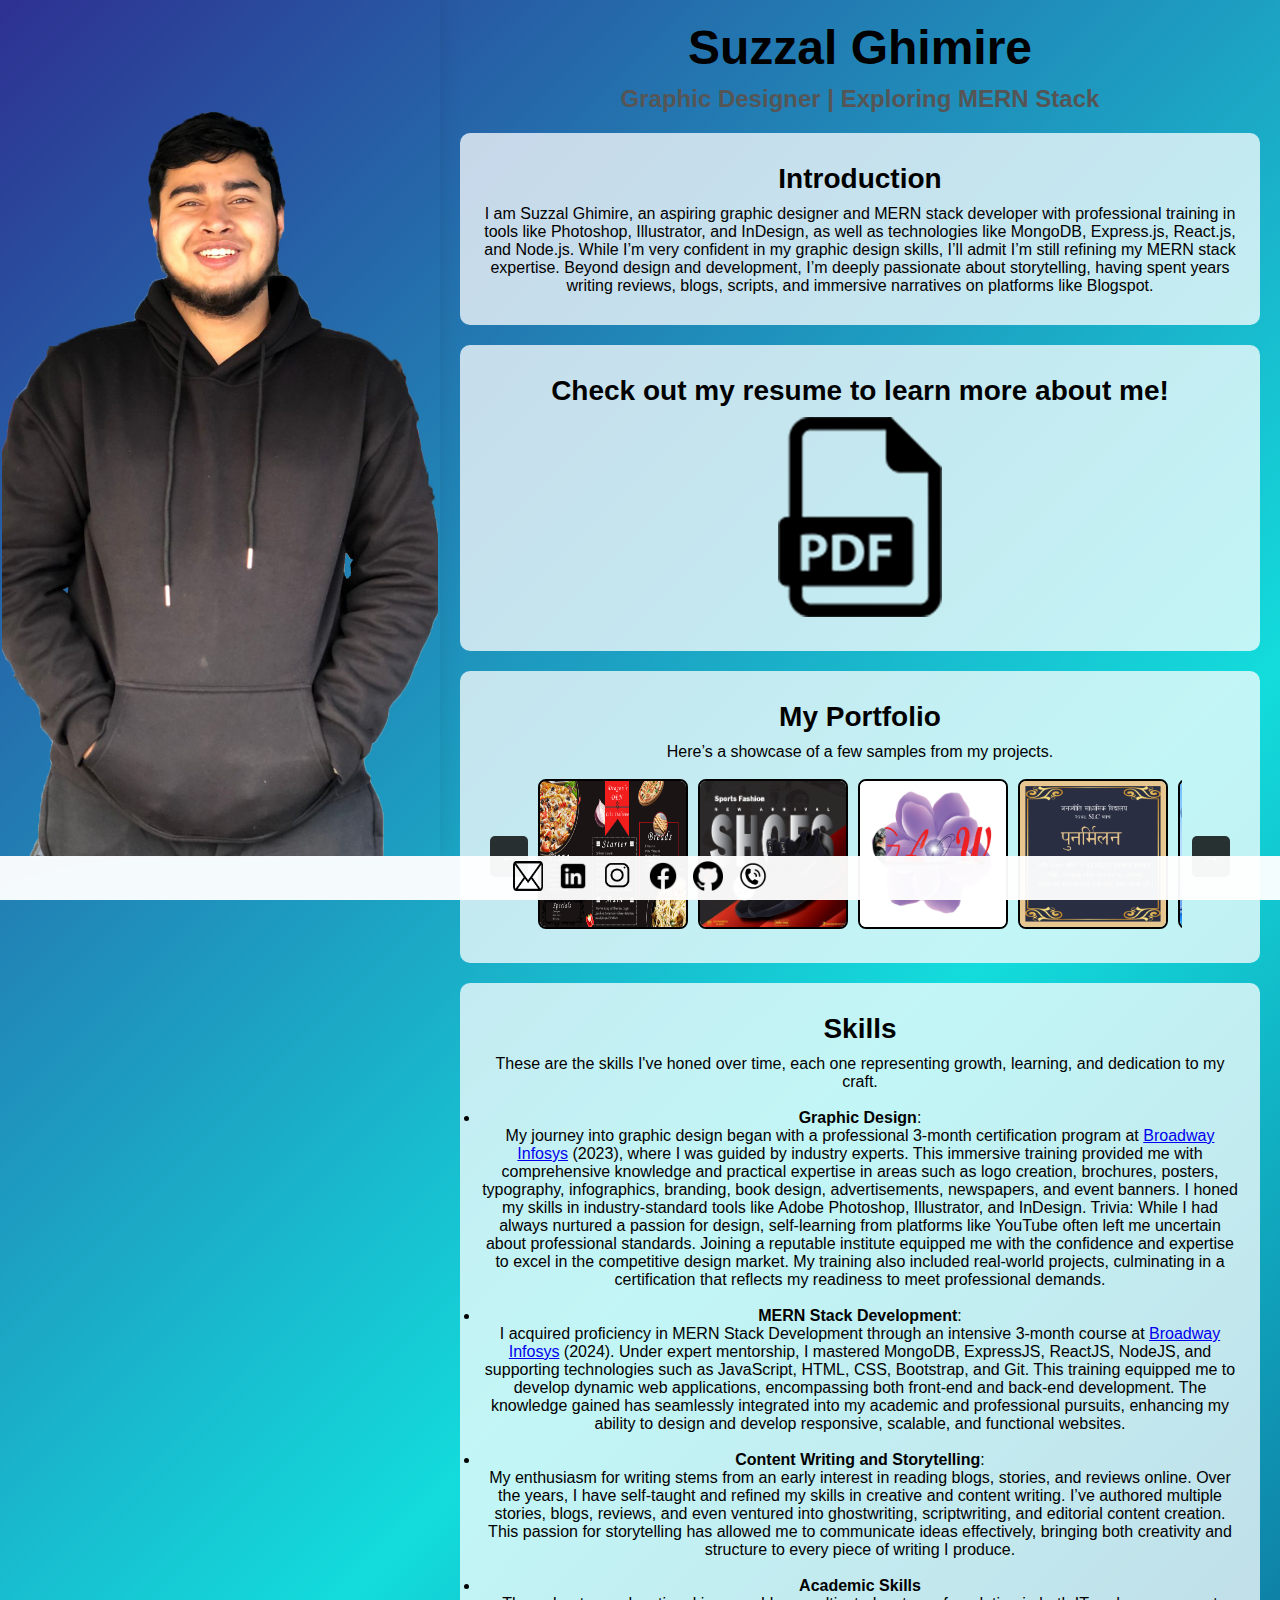
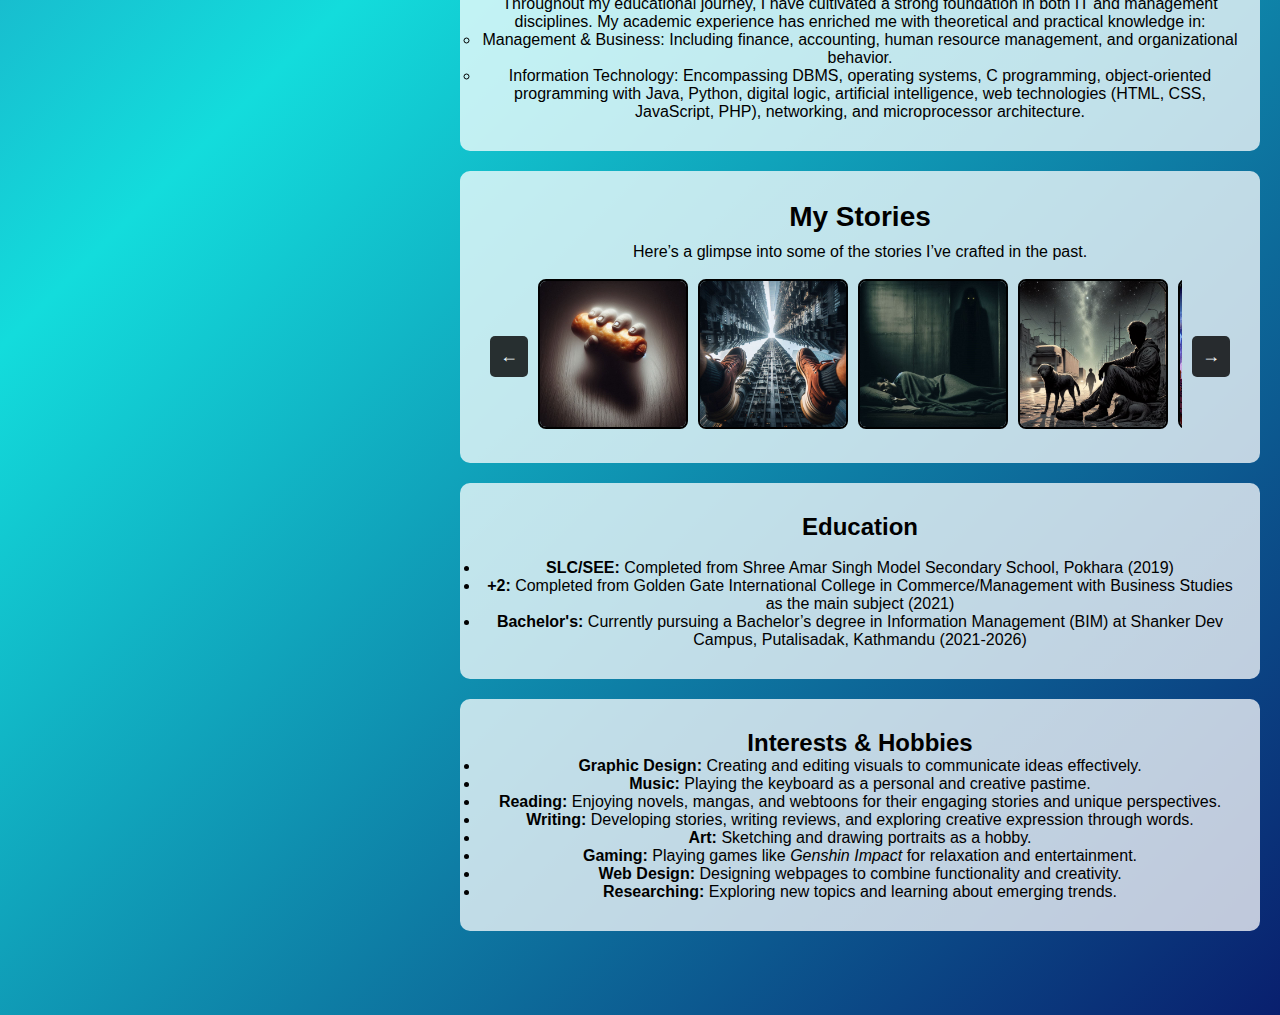
==== Main File/another.html @ 1207419a "Finalizing" ====
<!DOCTYPE html>
<html lang="en">
<head>
    <meta charset="UTF-8">
    <meta name="viewport" content="width=device-width, initial-scale=1.0">
    <title>Suzzal Ghimire Portfolio</title>
    <link rel="stylesheet" href="another.css">
    <link rel="icon" href="another_images/favi.png" type="image/png">
</head>
<body>
    <div class="container">
        
        <aside class="sidebar">
            <img src="another_images/portfolio.png" alt="Suzzal Ghimire" class="sidebar-image">
        </aside>

       
        <main>
            <header>
                <h1>Suzzal Ghimire</h1>
                <h2>Graphic Designer | Exploring MERN Stack</h2>
            </header>

            <section id="introduction">
                <h3>Introduction</h3>
                <p>I am Suzzal Ghimire, an aspiring graphic designer and MERN stack developer with professional training 
                    in tools like Photoshop, Illustrator, and InDesign, as well as technologies like MongoDB, Express.js, 
                    React.js, and Node.js. While I’m very confident in my graphic design skills, I’ll admit I’m still refining my 
                    MERN stack expertise. Beyond design and development, I’m deeply passionate about storytelling, having spent years 
                    writing reviews, blogs, scripts, and immersive narratives on platforms like Blogspot.
                </p>
            </section>

            <section id="about-me">
                <h3>Check out my resume to learn more about me!</h3>
                <a href="another_images/Suzzal_G_Resume.pdf" target="_blank">
                    <img src="another_images/resume.png" alt="Resume PDF">
                </a>
            </section>

            <section id="projects">
                <h3>My Portfolio</h3>
                <p>Here’s a showcase of a few samples from my projects.</p> <br>
                <div class="carousel">
                    <button class="carousel-btn prev-btn">←</button>
                    <div class="carousel-images">
                        <a href="another_images/Menu.jpg" target="_blank"><img src="another_images/Menu.jpg" alt="Menu"></a>
                        <a href="another_images/Shoes.jpg" target="_blank"><img src="another_images/Shoes.jpg" alt="Shoes"></a>
                        <a href="another_images/Glow.png" target="_blank"><img src="another_images/Glow.png" alt="Glow"></a>
                        <a href="another_images/Reunion Nepali.jpg" target="_blank"><img src="another_images/Reunion Nepali.jpg" alt="ReunionNepali"></a>
                        <a href="another_images/Detergent.png" target="_blank"><img src="another_images/Detergent.png" alt="Detergent"></a>
                        <a href="another_images/Ducati.jpeg" target="_blank"><img src="another_images/Ducati.jpeg" alt="P"></a>
                        <a href="another_images/Newspaper.pdf" target="_blank"><img src="another_images/Newspaper.png" alt="Newspaper"></a>
                        <a href="another_images/JEWELLERY AD.jpg" target="_blank"><img src="another_images/JEWELLERY AD.jpg" alt="JEWELLERY"></a>
                        <a href="another_images/Poster.png" target="_blank"><img src="another_images/Poster.png" alt="Poster"></a>
                        <a href="another_images/Magazine Cover.jpg" target="_blank"><img src="another_images/Magazine Cover.jpg" alt="Magazine"></a>
                        <a href="another_images/Infographics.png" target="_blank"><img src="another_images/Infographics.png" alt="Infographics"></a>
                        <a href="another_images/Car.jpg" target="_blank"><img src="another_images/Car.jpg" alt="Car"></a>
                        <a href="another_images/Washing machine ad.jpg" target="_blank"><img src="another_images/Washing machine ad.jpg" alt="Washing"></a>
                        <a href="another_images/Reunion.png" target="_blank"><img src="another_images/Reunion.png" alt="Reunion"></a>
                        <a href="another_images/Visiting Card.jpeg" target="_blank"><img src="another_images/Visiting Card.jpeg" alt="Visiting"></a>
                        <a href="another_images/Burger.jpeg" target="_blank"><img src="another_images/Burger.jpeg" alt="Burger"></a>
                        <a href="another_images/Dinner Coupon.jpg" target="_blank"><img src="another_images/Dinner Coupon.jpg" alt="Dinner"></a>
                        <a href="another_images/Pulsar.jpg" target="_blank"><img src="another_images/Pulsar.jpg" alt="Pulsar"></a>
                        <a href="another_images/Flyer.jpg" target="_blank"><img src="another_images/Flyer.jpg" alt="Flyer"></a>
                        <a href="another_images/Trifold Brochure.pdf" target="_blank"><img src="another_images/Brochure.png" alt="Brochure"></a>
                        <a href="another_images/Asuna-Dio.png" target="_blank"><img src="another_images/Asuna-Dio.png" alt="Asuna-Dio"></a>

                    </div>
                    <button class="carousel-btn next-btn">→</button>
                </div>
            </section>

            <section id="skill">
                <h3>Skills</h3>
                <p>These are the skills I've honed over time, each one representing growth, learning, and dedication to my craft.</p> <br>
                <ul>
                    <li>
                        <b>Graphic Design</b>: <p>My journey into graphic design began with a professional 3-month certification program at
                        <a href="https://www.google.com" target="_blank">Broadway Infosys</a> (2023), where I was guided by industry experts. This immersive training provided me with comprehensive knowledge and practical expertise in areas such as logo creation, brochures, posters, typography, infographics, branding, book design, advertisements, newspapers, and event banners. I honed my skills in industry-standard tools like Adobe Photoshop, Illustrator, and InDesign.
                        Trivia: While I had always nurtured a passion for design, self-learning from platforms like YouTube often left me uncertain about professional standards. Joining a reputable institute equipped me with the confidence and expertise to excel in the competitive design market. My training also included real-world projects, culminating in a certification that reflects my readiness to meet professional demands.
                    </p>
                    </li> <br>
                    <li>
                       <b>MERN Stack Development</b>: <p>I acquired proficiency in MERN Stack Development through an intensive 3-month course at
                        <a href="https://www.google.com" target="_blank">Broadway Infosys</a> (2024). Under expert mentorship, I mastered MongoDB, ExpressJS, ReactJS, NodeJS, and supporting technologies such as JavaScript, HTML, CSS, Bootstrap, and Git. This training equipped me to develop dynamic web applications, encompassing both front-end and back-end development.
                        The knowledge gained has seamlessly integrated into my academic and professional pursuits, enhancing my ability to design and develop responsive, scalable, and functional websites.</p>
                    </li> <br>
                    <li>
                        <b>Content Writing and Storytelling</b>: <p>My enthusiasm for writing stems from an early interest in reading blogs, stories, and reviews online. Over the years, I have self-taught and refined my skills in creative and content writing. I’ve authored multiple stories, blogs, reviews, and even ventured into ghostwriting, scriptwriting, and editorial content creation.
                            This passion for storytelling has allowed me to communicate ideas effectively, bringing both creativity and structure to every piece of writing I produce.</p>
                     </li> <br>
                    <li>
                        <b>Academic Skills</b> <p> Throughout my educational journey, I have cultivated a strong foundation in both IT and management disciplines. My academic experience has enriched me with theoretical and practical knowledge in: <br>
                        <ul>
                        <li>Management & Business: Including finance, accounting, human resource management, and organizational behavior. </li>
                        <li>Information Technology: Encompassing DBMS, operating systems, C programming, object-oriented programming with Java, Python, digital logic, artificial intelligence, web technologies (HTML, CSS, JavaScript, PHP), networking, and microprocessor architecture. </li>
                        </ul>
                    </p>
                    </li>
                </ul>
            </section>

            <section id="extra-section-1">
                <h3>My Stories</h3>
                <p>Here’s a glimpse into some of the stories I’ve crafted in the past.</p> <br>
                <div class="carousel">
                    <button class="carousel-btn prev-btn">←</button>
                    <div class="carousel-images">
                        <a href="https://littlefawn22.blogspot.com/2022/03/perepichka.html" target="_blank"><img src="blog_images/Perepichka.jpg" ></a>
                        <a href="https://littlefawn22.blogspot.com/2022/04/the-new-session.html" target="_blank"><img src="blog_images/shoe.jpg" ></a>
                        <a href="https://littlefawn22.blogspot.com/2023/02/the-stare.html" target="_blank"><img src="blog_images/Stare.jpg" ></a>
                        <a href="https://littlefawn22.blogspot.com/2022/05/yesim-homeless.html" target="_blank"><img src="blog_images/homeless.jpg" ></a>
                        <a href="https://littlefawn22.blogspot.com/2022/05/i-dont-know-why-but-i-love-it.html" target="_blank"><img src="blog_images/love.jpg" ></a>
                        <a href="https://littlefawn22.blogspot.com/2022/05/this-is-who-i-am.html" target="_blank"><img src="blog_images/mad.jpg" alt="P"></a>
                        <a href="https://littlefawn22.blogspot.com/2023/02/new-year-without-new-resolution.html" target="_blank"><img src="blog_images/Sunflower.jpg"></a>
                        <a href="https://littlefawn22.blogspot.com/2022/08/who-stole-money.html" target="_blank"><img src="blog_images/Money.jpg" ></a>
                        <a href=https://littlefawn22.blogspot.com/2022/07/a-narcissist.html target="_blank"><img src="blog_images/A Narcissist.jpg" ></a>
                        <a href="https://littlefawn22.blogspot.com/2022/09/just-simple-man.html" target="_blank"><img src="blog_images/faker.jpg" ></a>
                        <a href="https://littlefawn22.blogspot.com/2022/08/i-forget.html" target="_blank"><img src="blog_images/Forgot.jpg" ></a>
                        <a href="https://littlefawn22.blogspot.com/2022/07/what-if-i-was-one.html" target="_blank"><img src="blog_images/Was.jpg" ></a>
                        <a href="https://littlefawn22.blogspot.com/2022/06/a-drive-with-that-driver.html" target="_blank"><img src="blog_images/Drive.jpg" ></a>
                        <a href="https://littlefawn22.blogspot.com/2022/03/fausse-croyance-part-1.html" target="_blank"><img src="blog_images/fausse.jpg" ></a>
                        <a href="https://littlefawn22.blogspot.com/2022/03/fausse-croyance-part-2.html" target="_blank"><img src="blog_images/Croyance.png" ></a>

                    </div>
                    <button class="carousel-btn next-btn">→</button>
                </div>
            </section>

            <section id="education">
                <h2>Education</h2> <br>
                <ul>
                    <li>
                        <strong>SLC/SEE:</strong> Completed from Shree Amar Singh Model Secondary School, Pokhara (2019)
                    </li>
                    <li>
                        <strong>+2:</strong> Completed from Golden Gate International College in Commerce/Management with Business Studies as the main subject (2021)
                    </li>
                    <li>
                        <strong>Bachelor's:</strong> Currently pursuing a Bachelor’s degree in Information Management (BIM) at Shanker Dev Campus, Putalisadak, Kathmandu (2021-2026)
                    </li>
                </ul>
            </section>
            
            <section id="interests-hobbies">
                <h2>Interests & Hobbies</h2>
                <ul>
                    <li>
                        <strong>Graphic Design:</strong> Creating and editing visuals to communicate ideas effectively.
                    </li>
                    <li>
                        <strong>Music:</strong> Playing the keyboard as a personal and creative pastime.
                    </li>
                    <li>
                        <strong>Reading:</strong> Enjoying novels, mangas, and webtoons for their engaging stories and unique perspectives.
                    </li>
                    <li>
                        <strong>Writing:</strong> Developing stories, writing reviews, and exploring creative expression through words.
                    </li>
                    <li>
                        <strong>Art:</strong> Sketching and drawing portraits as a hobby.
                    </li>
                    <li>
                        <strong>Gaming:</strong> Playing games like <em>Genshin Impact</em> for relaxation and entertainment.
                    </li>
                    <li>
                        <strong>Web Design:</strong> Designing webpages to combine functionality and creativity.
                    </li>
                    <li>
                        <strong>Researching:</strong> Exploring new topics and learning about emerging trends.
                    </li>
                </ul>
            </section>
            
        </main>
    </div>

    <!-- Footer -->
    <footer class="navbar">
        <div class="footer-icons">
            <a href="mailto:suzzalghimire@gmail.com">
                <img src="another_images/mail.png" alt="Email">
            </a>
            <a href="https://www.linkedin.com/in/suzzal-ghimire-3a664027b/" target="_blank">
                <img src="another_images/linkedin.png" alt="LinkedIn">
            </a>
            <a href="https://www.instagram.com/suzzal_ghimire/" target="_blank">
                <img src="another_images/instagram.png" alt="Instagram">
            </a>
            <a href="https://www.facebook.com/profile.php?id=100015013352573" target="_blank">
                <img src="another_images/facebook.png" alt="Facebook">
            </a>
            <a href="https://github.com/Suzzal26" target="_blank">
                <img src="another_images/git.png" alt="GitHub">
            </a>
            <a href="https://wa.link/n21x48" target="_blank">
                <img src="another_images/Phone.png" alt="Phone">
            </a>
        </div>
    </footer>

    <script src="another.js"></script>
</body>
</html>
---- Main File/another.css ----
* {
    margin: 0;
    padding: 0;
    box-sizing: border-box;
}

body {
    font-family: Arial, sans-serif;
    background: linear-gradient(135deg, #2E3192, #13dcdc, rgb(9, 31, 110)); 
    color: #000;
    overflow-x: hidden;
}


/* Layout */
.container {
    display: flex;
    min-height: 100vh;
}

/* (Portfolio Image) */
.sidebar {
    width: 40%;
    position: sticky; 
    top: 0;
    height: calc(100vh - 50px); 
    background-color: transparent;
}

.sidebar-image {
    width: 100%;
    height: 101%;
    object-fit: cover;
    display: block;
    box-shadow: 0 0 20px rgba(0, 0, 0, 0.1); 
    border: 2px solid rgba(255, 255, 255, 0); 
}

/* Main Content */
main {
    flex-grow: 1;
    padding: 20px;
    text-align: center;
}

header h1 {
    font-family: 'Bauhaus 93', sans-serif;
    font-size: 48px;
    margin-bottom: 10px;
}

header h2 {
    font-size: 24px;
    color: #555;
}

/* Sections */
section {
    padding: 30px 20px;
    margin: 20px 0;
    background-color: rgba(255, 255, 255, 0.747); 
    border-radius: 10px;
    max-width: 800px;
    margin-left: auto;
    margin-right: auto;
}

section h3 {
    font-size: 28px;
    margin-bottom: 10px;
}

/* Carousel */
.carousel {
    display: flex;
    align-items: center;
    justify-content: center;
    position: relative;
}

.carousel-images {
    display: flex;
    gap: 10px;
    overflow-x: hidden;
    scroll-behavior: smooth;
}

.carousel-images img {
    width: 150px;
    height: 150px;
    border: 2px solid #000;
    border-radius: 8px;
    cursor: pointer;
    transition: transform 0.3s ease;
}

.carousel-images img:hover {
    transform: scale(1.1);
}

.carousel-btn {
    background-color: #000;
    color: #fff;
    border: none;
    padding: 10px;
    font-size: 18px;
    cursor: pointer;
    border-radius: 5px;
    margin: 0 10px;
    opacity: 0.8;
}

.carousel-btn:hover {
    opacity: 1;
}



/* Footer (Navbar) */
.navbar {
    position: sticky; /* Stick to bottom of the viewport */
    bottom: 0;
    background-color: #fffffff4; 
    display: flex;
    justify-content: center;
    align-items: center;
    padding: 5px 0; 
    
}

.footer-icons {
    display: flex;
    gap: 15px;
}

.footer-icons img {
    width: 30px; 
    height: 30px;
    transition: transform 0.3s ease;
}

.footer-icons img:hover {
    transform: scale(1.2);
}
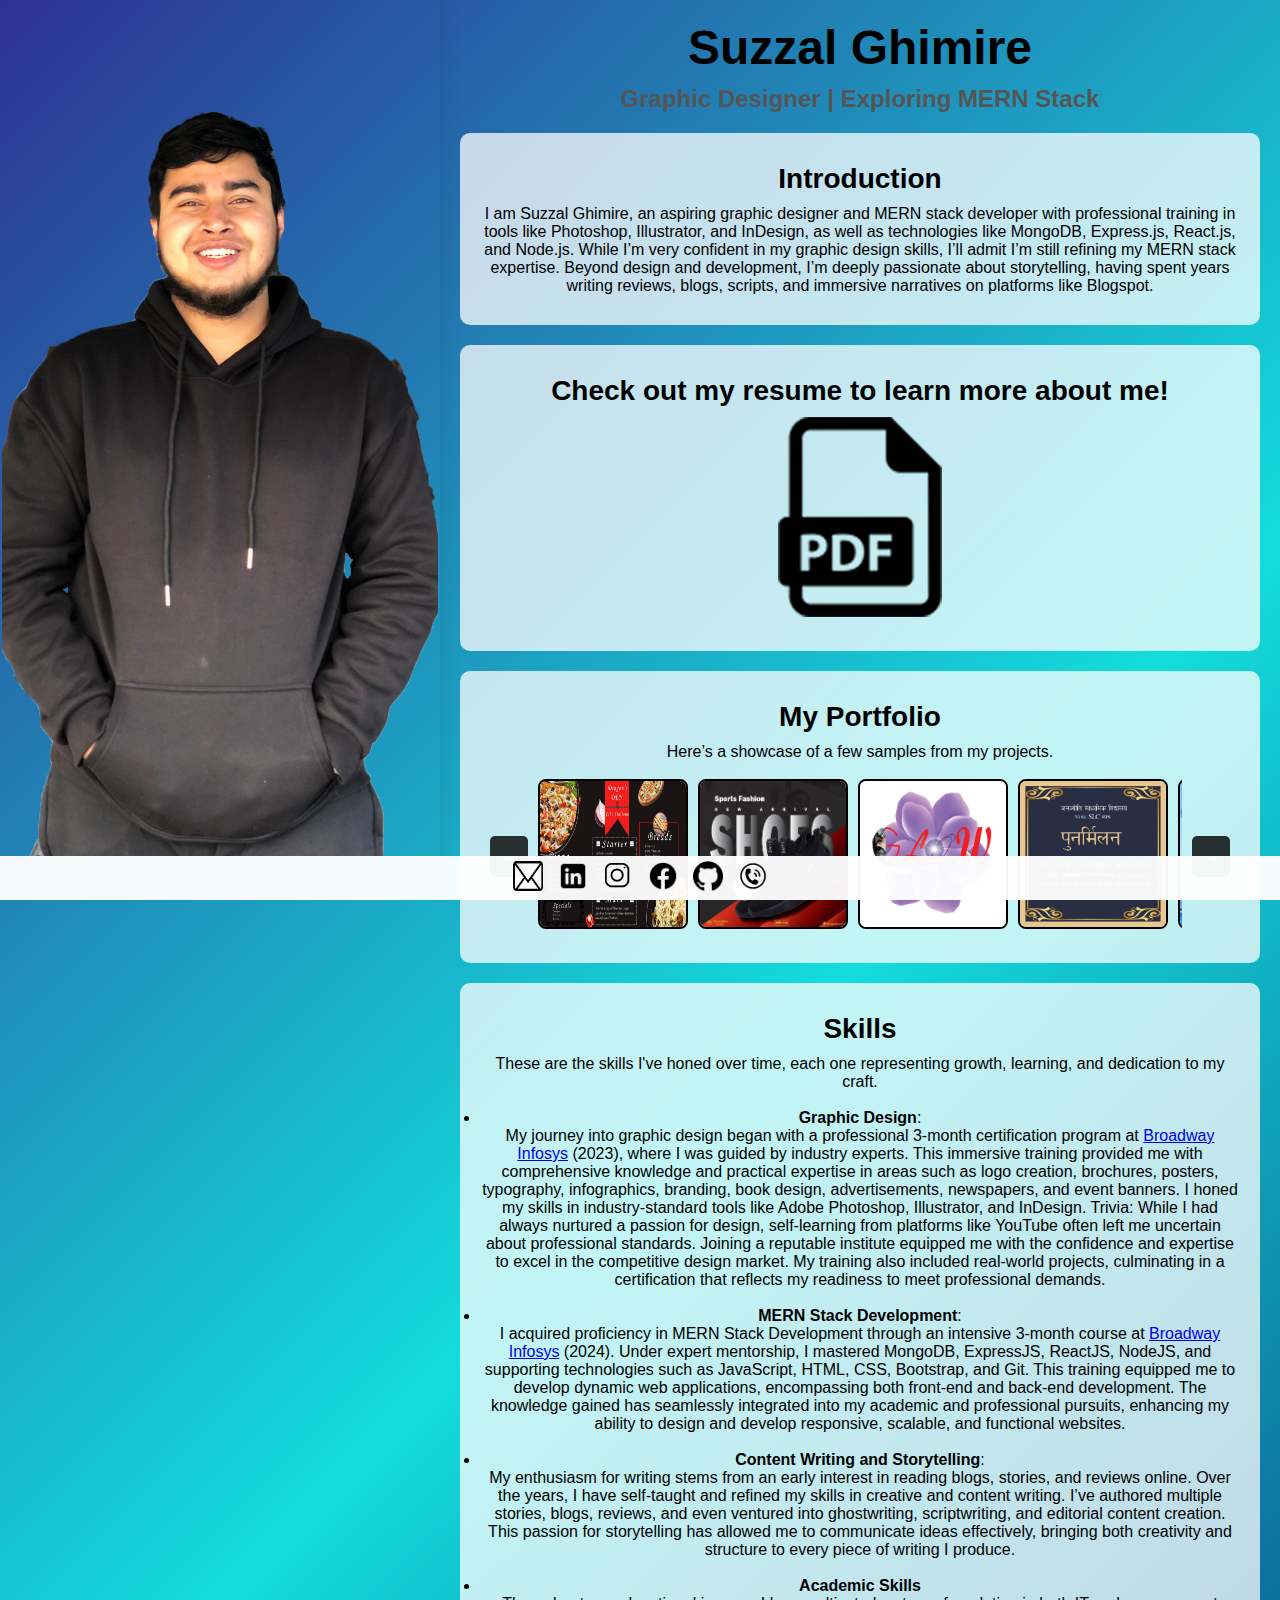
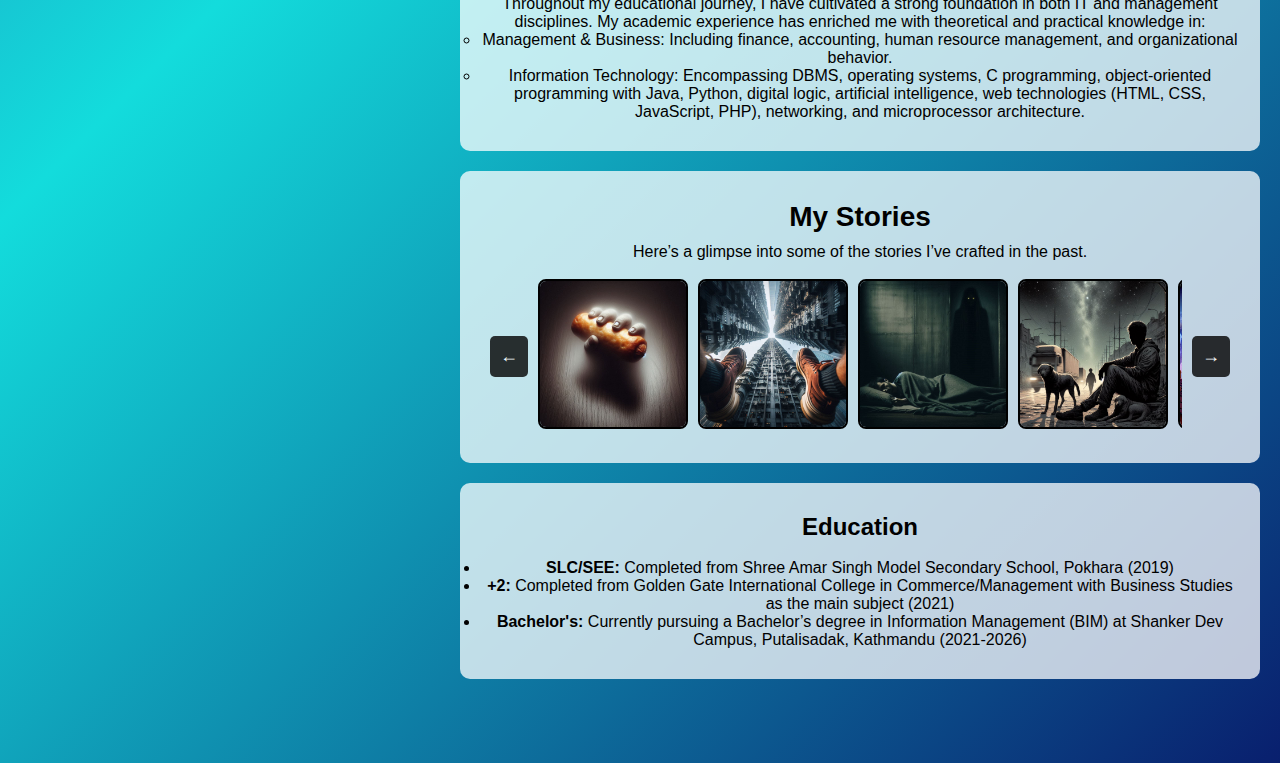
==== commit 92490b36: "Final Changes" ====
--- a/Main File/another.html
+++ b/Main File/another.html
@@ -77,13 +77,13 @@
                 <ul>
                     <li>
                         <b>Graphic Design</b>: <p>My journey into graphic design began with a professional 3-month certification program at
-                        <a href="https://www.google.com" target="_blank">Broadway Infosys</a> (2023), where I was guided by industry experts. This immersive training provided me with comprehensive knowledge and practical expertise in areas such as logo creation, brochures, posters, typography, infographics, branding, book design, advertisements, newspapers, and event banners. I honed my skills in industry-standard tools like Adobe Photoshop, Illustrator, and InDesign.
+                        <a href="https://broadwayinfosys.com/" target="_blank">Broadway Infosys</a> (2023), where I was guided by industry experts. This immersive training provided me with comprehensive knowledge and practical expertise in areas such as logo creation, brochures, posters, typography, infographics, branding, book design, advertisements, newspapers, and event banners. I honed my skills in industry-standard tools like Adobe Photoshop, Illustrator, and InDesign.
                         Trivia: While I had always nurtured a passion for design, self-learning from platforms like YouTube often left me uncertain about professional standards. Joining a reputable institute equipped me with the confidence and expertise to excel in the competitive design market. My training also included real-world projects, culminating in a certification that reflects my readiness to meet professional demands.
                     </p>
                     </li> <br>
                     <li>
                        <b>MERN Stack Development</b>: <p>I acquired proficiency in MERN Stack Development through an intensive 3-month course at
-                        <a href="https://www.google.com" target="_blank">Broadway Infosys</a> (2024). Under expert mentorship, I mastered MongoDB, ExpressJS, ReactJS, NodeJS, and supporting technologies such as JavaScript, HTML, CSS, Bootstrap, and Git. This training equipped me to develop dynamic web applications, encompassing both front-end and back-end development.
+                        <a href="https://broadwayinfosys.com/" target="_blank">Broadway Infosys</a> (2024). Under expert mentorship, I mastered MongoDB, ExpressJS, ReactJS, NodeJS, and supporting technologies such as JavaScript, HTML, CSS, Bootstrap, and Git. This training equipped me to develop dynamic web applications, encompassing both front-end and back-end development.
                         The knowledge gained has seamlessly integrated into my academic and professional pursuits, enhancing my ability to design and develop responsive, scalable, and functional websites.</p>
                     </li> <br>
                     <li>
@@ -101,7 +101,7 @@
                 </ul>
             </section>
 
-            <section id="extra-section-1">
+            <section id="stories">
                 <h3>My Stories</h3>
                 <p>Here’s a glimpse into some of the stories I’ve crafted in the past.</p> <br>
                 <div class="carousel">
@@ -143,35 +143,7 @@
                 </ul>
             </section>
             
-            <section id="interests-hobbies">
-                <h2>Interests & Hobbies</h2>
-                <ul>
-                    <li>
-                        <strong>Graphic Design:</strong> Creating and editing visuals to communicate ideas effectively.
-                    </li>
-                    <li>
-                        <strong>Music:</strong> Playing the keyboard as a personal and creative pastime.
-                    </li>
-                    <li>
-                        <strong>Reading:</strong> Enjoying novels, mangas, and webtoons for their engaging stories and unique perspectives.
-                    </li>
-                    <li>
-                        <strong>Writing:</strong> Developing stories, writing reviews, and exploring creative expression through words.
-                    </li>
-                    <li>
-                        <strong>Art:</strong> Sketching and drawing portraits as a hobby.
-                    </li>
-                    <li>
-                        <strong>Gaming:</strong> Playing games like <em>Genshin Impact</em> for relaxation and entertainment.
-                    </li>
-                    <li>
-                        <strong>Web Design:</strong> Designing webpages to combine functionality and creativity.
-                    </li>
-                    <li>
-                        <strong>Researching:</strong> Exploring new topics and learning about emerging trends.
-                    </li>
-                </ul>
-            </section>
+           
             
         </main>
     </div>
